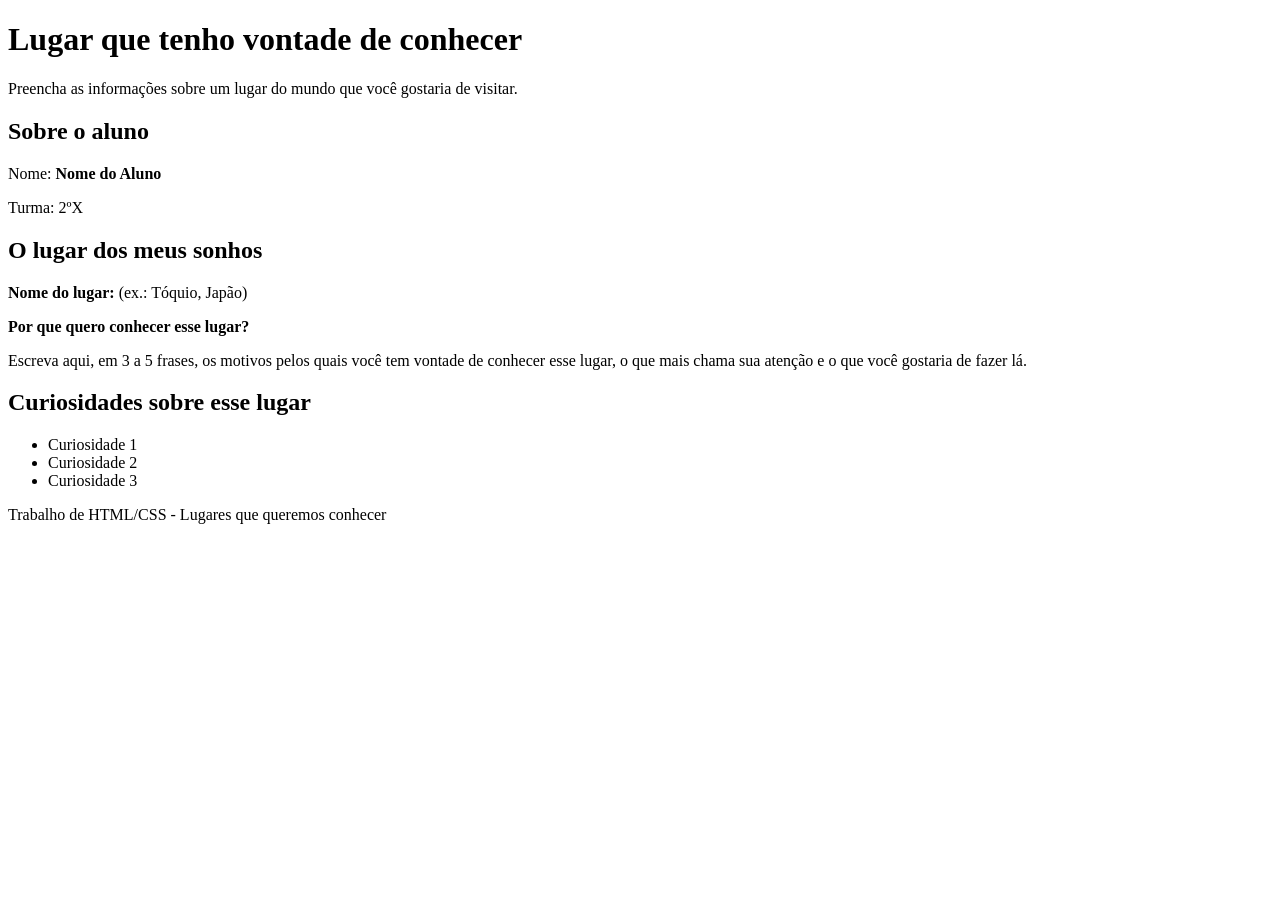
==== pages/index.html @ eb7aa7c9 "organização de pastas" ====
<!DOCTYPE html>
<html lang="pt-BR">
<head>
    <meta charset="UTF-8">
    <title>Lugar que quero conhecer</title>
    <link rel="stylesheet" href="style.css">
</head>
<body>

<header>
    <h1>Lugar que tenho vontade de conhecer</h1>
    <p>Preencha as informações sobre um lugar do mundo que você gostaria de visitar.</p>
</header>

<main>
    <section id="aluno">
        <h2>Sobre o aluno</h2>
        <p>Nome: <strong>Nome do Aluno</strong></p>
        <p>Turma: 2ºX</p>
    </section>

    <section id="lugar">
        <h2>O lugar dos meus sonhos</h2>
        <p><strong>Nome do lugar:</strong> (ex.: Tóquio, Japão)</p>
        <p><strong>Por que quero conhecer esse lugar?</strong></p>
        <p>
            Escreva aqui, em 3 a 5 frases, os motivos pelos quais você tem vontade de conhecer esse lugar,
            o que mais chama sua atenção e o que você gostaria de fazer lá.
        </p>
    </section>

    <section id="curiosidades">
        <h2>Curiosidades sobre esse lugar</h2>
        <ul>
            <li>Curiosidade 1</li>
            <li>Curiosidade 2</li>
            <li>Curiosidade 3</li>
        </ul>
    </section>
</main>

<footer>
    <p>Trabalho de HTML/CSS - Lugares que queremos conhecer</p>
</footer>

</body>
</html>
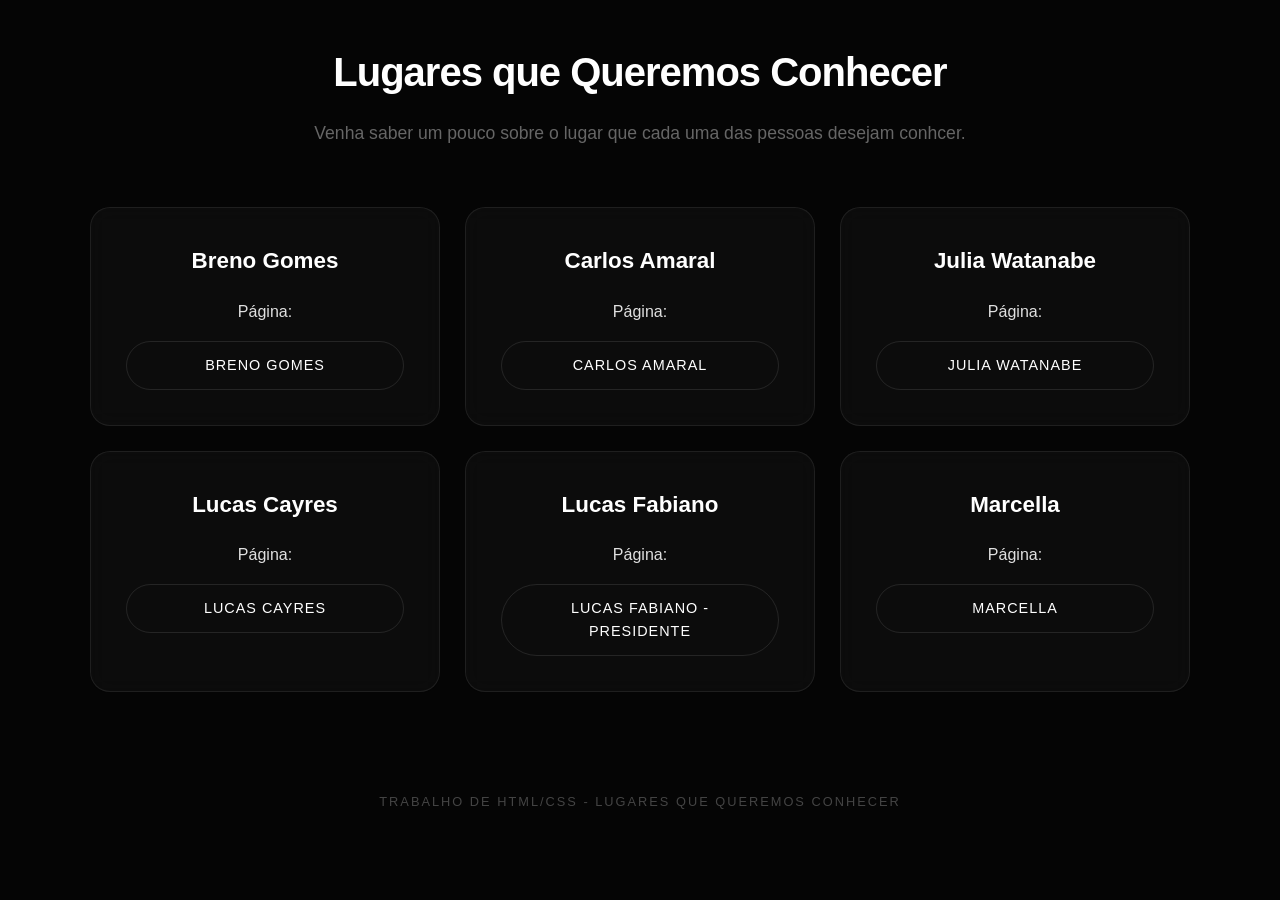
==== commit 25d25735: "feat(index): adicionando a parte que irá ficar o link para direcionar para a página de cada um e adi" ====
--- a/pages/index.html
+++ b/pages/index.html
@@ -3,39 +3,39 @@
 <head>
     <meta charset="UTF-8">
     <title>Lugar que quero conhecer</title>
-    <link rel="stylesheet" href="style.css">
+    <link rel="stylesheet" href="../style/style.css">
 </head>
 <body>
 
 <header>
-    <h1>Lugar que tenho vontade de conhecer</h1>
-    <p>Preencha as informações sobre um lugar do mundo que você gostaria de visitar.</p>
+    <h1>Lugares que Queremos Conhecer</h1>
+    <p>Venha saber um pouco sobre o lugar que cada uma das pessoas desejam conhcer.</p>
 </header>
 
 <main>
-    <section id="aluno">
-        <h2>Sobre o aluno</h2>
-        <p>Nome: <strong>Nome do Aluno</strong></p>
-        <p>Turma: 2ºX</p>
+    <section >
+        <h2>Breno Gomes</h2>
+        <p>Página: <a href="breno.html">Breno Gomes</a></p>
     </section>
-
-    <section id="lugar">
-        <h2>O lugar dos meus sonhos</h2>
-        <p><strong>Nome do lugar:</strong> (ex.: Tóquio, Japão)</p>
-        <p><strong>Por que quero conhecer esse lugar?</strong></p>
-        <p>
-            Escreva aqui, em 3 a 5 frases, os motivos pelos quais você tem vontade de conhecer esse lugar,
-            o que mais chama sua atenção e o que você gostaria de fazer lá.
-        </p>
+    <section>
+        <h2>Carlos Amaral</h2>
+        <p>Página: <a href="carlos.html">Carlos Amaral</a></p>
     </section>
-
-    <section id="curiosidades">
-        <h2>Curiosidades sobre esse lugar</h2>
-        <ul>
-            <li>Curiosidade 1</li>
-            <li>Curiosidade 2</li>
-            <li>Curiosidade 3</li>
-        </ul>
+    <section>
+        <h2>Julia Watanabe</h2>
+        <p>Página: <a href="juliaWatanabe.html">Julia Watanabe</a></p>
+    </section>
+    <section>
+        <h2>Lucas Cayres</h2>
+        <p>Página: <a href="lucasCayres.html">Lucas Cayres</a></p>
+    </section>
+    <section >
+        <h2>Lucas Fabiano</h2>
+        <p>Página: <a href="LucasFabiano.html">Lucas Fabiano - Presidente</a></p>
+    </section>
+    <section id="tut">
+        <h2>Marcella</h2>
+        <p>Página: <a href="marcella.html">Marcella</a></p>
     </section>
 </main>
 
--- a/style/style.css
+++ b/style/style.css
@@ -0,0 +1,110 @@
+
+* {
+    margin: 0;
+    padding: 0;
+    box-sizing: border-box;
+    font-family: 'Inter', -apple-system, BlinkMacSystemFont, 'Segoe UI', Roboto, sans-serif;
+}
+
+body {
+    background-color: #050505; 
+    color: #e0e0e0;
+    line-height: 1.6;
+    display: flex;
+    flex-direction: column;
+    align-items: center;
+    min-height: 100vh;
+    padding: 40px 20px;
+}
+
+header {
+    text-align: center;
+    margin-bottom: 60px;
+    max-width: 800px;
+}
+
+header h1 {
+    font-size: 2.5rem;
+    font-weight: 700;
+    color: #ffffff;
+    letter-spacing: -1px;
+    margin-bottom: 15px;
+}
+
+header p {
+    color: #666;
+    font-size: 1.1rem;
+}
+
+main {
+    display: grid;
+    grid-template-columns: repeat(auto-fit, minmax(300px, 1fr));
+    gap: 25px;
+    width: 100%;
+    max-width: 1100px;
+}
+
+section {
+    background: rgba(255, 255, 255, 0.03); 
+    border: 1px solid rgba(255, 255, 255, 0.08); 
+    border-radius: 20px;
+    padding: 35px;
+    text-align: center;
+    backdrop-filter: blur(10px); 
+    
+    
+    transition: all 0.4s cubic-bezier(0.25, 1, 0.5, 1);
+    cursor: default;
+}
+section p{
+    display: flex;
+    gap: 1rem;
+    flex-direction: column;
+}
+section:hover {
+    transform: translateY(-12px); 
+    background: rgba(255, 255, 255, 0.06);
+    border-color: rgba(255, 255, 255, 0.2);
+    box-shadow: 0 20px 40px rgba(0, 0, 0, 0.4), 0 0 0 1px rgba(255, 255, 255, 0.1);
+}
+
+section h2 {
+    color: #ffffff;
+    font-size: 1.4rem;
+    margin-bottom: 20px;
+    font-weight: 600;
+}
+
+a {
+    text-decoration: none; 
+    color: #ffffff;
+    font-size: 0.9rem;
+    font-weight: 500;
+    text-transform: uppercase;
+    letter-spacing: 1px;
+    
+    padding: 12px 24px;
+    border: 1px solid rgba(255, 255, 255, 0.1);
+    border-radius: 50px;
+    transition: all 0.3s ease;
+    display: inline-block;
+}
+
+a:link, a:visited, a:hover, a:active {
+    text-decoration: none;
+}
+
+a:hover {
+    background: #ffffff;
+    color: #000000;
+    box-shadow: 0 0 20px rgba(255, 255, 255, 0.2);
+}
+
+footer {
+    margin-top: 80px;
+    padding: 20px;
+    color: #444;
+    font-size: 0.8rem;
+    text-transform: uppercase;
+    letter-spacing: 2px;
+}
